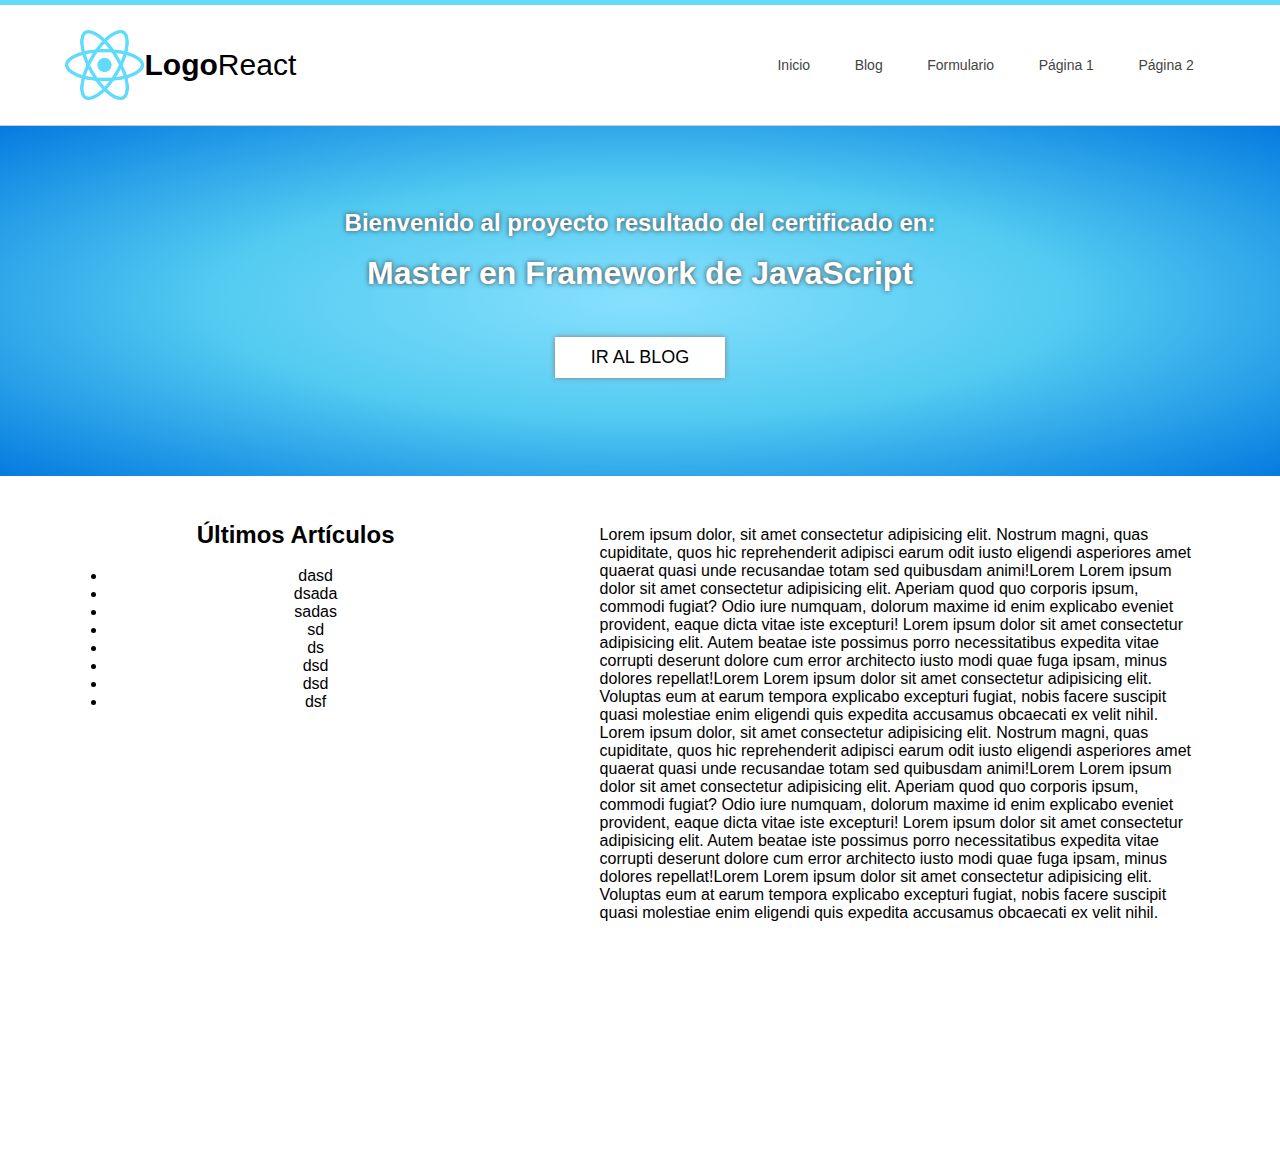
==== index.html @ 14b9985c "estructura del contenido central" ====
<!DOCTYPE html>
<html lang="es">
<!--==================================================================-->
<head>
  <meta charset="UTF-8">
  <meta name="viewport" content="width=device-width, initial-scale=1.0">
  <title>Maquetación - </title>
  <!--CSS3-->
  <link rel="stylesheet" href="css/main.css">
</head>
<!--==================================================================-->
<body>
  <!--Barra de Navegación-->
  <section id="navigation-bar">
    <section class="center">

      <!--Logo-->
      <section id="logo">
        <img src="assets/images/react.png" alt="app-logo" alt="logotipo">
        <span id="brand">
          <strong>Logo</strong>React
        </span>
      </section>

      <!--Menu de Navegación-->
      <nav id="nav">
        <ul>
          <li><a href="index.html">Inicio</a></li>
          <li><a href="pages/blog.html">Blog</a></li>
          <li><a href="#">Formulario</a></li>
          <li><a href="#">Página 1</a></li>
          <li><a href="#">Página 2</a></li>
        </ul>
      </nav>

    </section>
  </section>

  <!--Cabecera-->
  <header id="slider-big">
    <section class="center">

      <!--Titulo-->
      <section class="titulo">
        <h2>Bienvenido al proyecto resultado del certificado en:</h2>
        <br>
        <h1>Master en Framework de JavaScript</h1>
      </section>
      <!--Botón-->
      <section class="btn">
        <a href="pages/blog.html" class="btn-white">Ir al blog</a>
      </section>

    </section>
  </header>

  <!--Contenido-->
  <section id="container">
  <section class="content-center">

    <article id="content">
      <!--titulo-->
      <section class="titulo titulo-black">
        <h2>Últimos Artículos</h2>
        <br>
        <!--Lista de articulos-->
        <ul>
          <li>dasd</li>
          <li>dsada</li>
          <li>sadas</li>
          <li>sd</li>
          <li>ds</li>
          <li>dsd</li>
          <li>dsd</li>
          <li>dsf</li>
        </ul>

      </section>
    </article>
  
    <aside id="sidebar">
      <p>Lorem ipsum dolor, sit amet consectetur adipisicing elit. Nostrum magni, quas cupiditate, quos hic reprehenderit adipisci earum odit iusto eligendi asperiores amet quaerat quasi unde recusandae totam sed quibusdam animi!Lorem Lorem ipsum dolor sit amet consectetur adipisicing elit. Aperiam quod quo corporis ipsum, commodi fugiat? Odio iure numquam, dolorum maxime id enim explicabo eveniet provident, eaque dicta vitae iste excepturi! Lorem ipsum dolor sit amet consectetur adipisicing elit. Autem beatae iste possimus porro necessitatibus expedita vitae corrupti deserunt dolore cum error architecto iusto modi quae fuga ipsam, minus dolores repellat!Lorem Lorem ipsum dolor sit amet consectetur adipisicing elit. Voluptas eum at earum tempora explicabo excepturi fugiat, nobis facere suscipit quasi molestiae enim eligendi quis expedita accusamus obcaecati ex velit nihil.</p>

      <p>Lorem ipsum dolor, sit amet consectetur adipisicing elit. Nostrum magni, quas cupiditate, quos hic reprehenderit adipisci earum odit iusto eligendi asperiores amet quaerat quasi unde recusandae totam sed quibusdam animi!Lorem Lorem ipsum dolor sit amet consectetur adipisicing elit. Aperiam quod quo corporis ipsum, commodi fugiat? Odio iure numquam, dolorum maxime id enim explicabo eveniet provident, eaque dicta vitae iste excepturi! Lorem ipsum dolor sit amet consectetur adipisicing elit. Autem beatae iste possimus porro necessitatibus expedita vitae corrupti deserunt dolore cum error architecto iusto modi quae fuga ipsam, minus dolores repellat!Lorem Lorem ipsum dolor sit amet consectetur adipisicing elit. Voluptas eum at earum tempora explicabo excepturi fugiat, nobis facere suscipit quasi molestiae enim eligendi quis expedita accusamus obcaecati ex velit nihil.</p>
    </aside>

  </section>
  </section>
</body>
</html>
---- css/main.css ----
/*Etiquetas*/
*{
  margin: 0px;
  /*Fuentes*/
  font-family: 'Segoe UI', Roboto, Oxygen, Ubuntu, Cantarell, 'Open Sans', 'Helvetica Neue', sans-serif;
  -webkit-font-smoothing: antialiased;
  -moz-font-smoothing: antialiased;
  -moz-osx-font-smoothing: antialiased;
}
a {
  text-decoration: none;
}
h1{
  font-size: 2em;
}

/*Clases*/
.center, .content-center {
  display: flex;
  /*background-color: springgreen;*/
}
.center {
  width: 90%;
  align-items: center;
  justify-content: space-between;
}
.content-center {
  width: 95%;
  padding-top: 30px;
  justify-content: space-around;
}
.titulo, .btn {
  margin: 10px;
  padding: 5px;
  text-align: center;
  color: white;
  text-shadow: 0px 0px 5px #444;
  /*background-color: crimson;*/
}
.titulo-black {
  color: black !important;
  text-shadow: none;
}
.btn-white{
  display: block;
  width: 150px;
  margin: 15px 10px;
  padding: 10px;
  background: white;
  color: black;
  font-size: 18px;
  text-shadow: none;
  box-shadow: 0px 0px 5px rgb(129, 127, 127);
  text-transform: uppercase;
  transition: 300ms all;
}
a.btn-white:hover{
  color: white;
  background: #444;
}

/*ID's*/
#navigation-bar, #slider-big, #slider-small, #container {
  width: 100%;
  display: flex;
  justify-content:  center;
}
#slider-big, #slider-small {
/*Degradado css*/
background: #87e0fd; 
/* FF3.6-15 */
background: -moz-radial-gradient(center, ellipse cover,  #87e0fd 0%, #53cbf1 47%, #057be0 100%);
/* Chrome10-25,Safari5.1-6 */ 
background: -webkit-radial-gradient(center, ellipse cover,  #87e0fd 0%,#53cbf1 47%,#057be0 100%);
/* W3C, IE10+, FF16+, Chrome26+, Opera12+, Safari7+ */ 
background: radial-gradient(ellipse at center,  #87e0fd 0%,#53cbf1 47%,#057be0 100%); 
/* IE6-9 fallback on horizontal gradient */
filter: progid:DXImageTransform.Microsoft.gradient( startColorstr='#87e0fd', endColorstr='#05abe0',GradientType=1 ); 
}

/*ID'S + CLASES*/
#slider-big .center, #slider-small .center{
  justify-content: center;
  flex-direction: column;
}

/*Animaciones*/
@keyframes girar{
  from{
    transform: rotate(0deg);
  }to{
    transform: rotate(360deg);
  }
}


/*==========NAVIGATION BAR==========*/

#navigation-bar {
  height: 120px;
  border-top: 5px solid #61dafb;
  border-bottom: 1px solid#ccc;
  /*background-color: yellowgreen;*/
}
  /*#navigation-bar .center {
    justify-content: space-between !important;
  }*/
    #logo {
      width: 30%;
      display: flex;
      align-items: center;
      /*background-color: #4169e18f;*/
    }
      #logo img {
        height: 70px;
        /*animación - va junto de los keyframes*/
        animation: girar infinite 3s linear;
      }
      #brand {
        font-size: 30px;
      }
    #nav {
      width: 40%;
      /*background-color: #2e8b57b8;*/
    }
      #nav ul {
        display: flex;
        justify-content: space-around;
        padding-inline-start: 0px;
      }
        #nav ul li {
          list-style: none;
        }
          #nav ul li a{
            font-size: 14px;
            color: #444;
            transition: 300ms all;
          }
          #nav ul li a:hover{
            color: #61dbfb;
          }

/*==========HEADER==========*/

/*-------------index.html---------------*/
#slider-big {
  height: 350px;
}
/*-------------blog.html---------------*/
#slider-small {
  height: 130px;
}

/*==========CONTENT==========*/
#container {
  height: 700px;
  /*background-color: yellowgreen;*/
}
/*#container .content-center{
  justify-content: space-around !important;
}*/
  #content {
    width: 40%;
    /*background-color: #4122e18f;*/
  }
  #sidebar {
    width: 50%;
    padding: 20px;
    /*background-color: #4169e18f;*/
  }
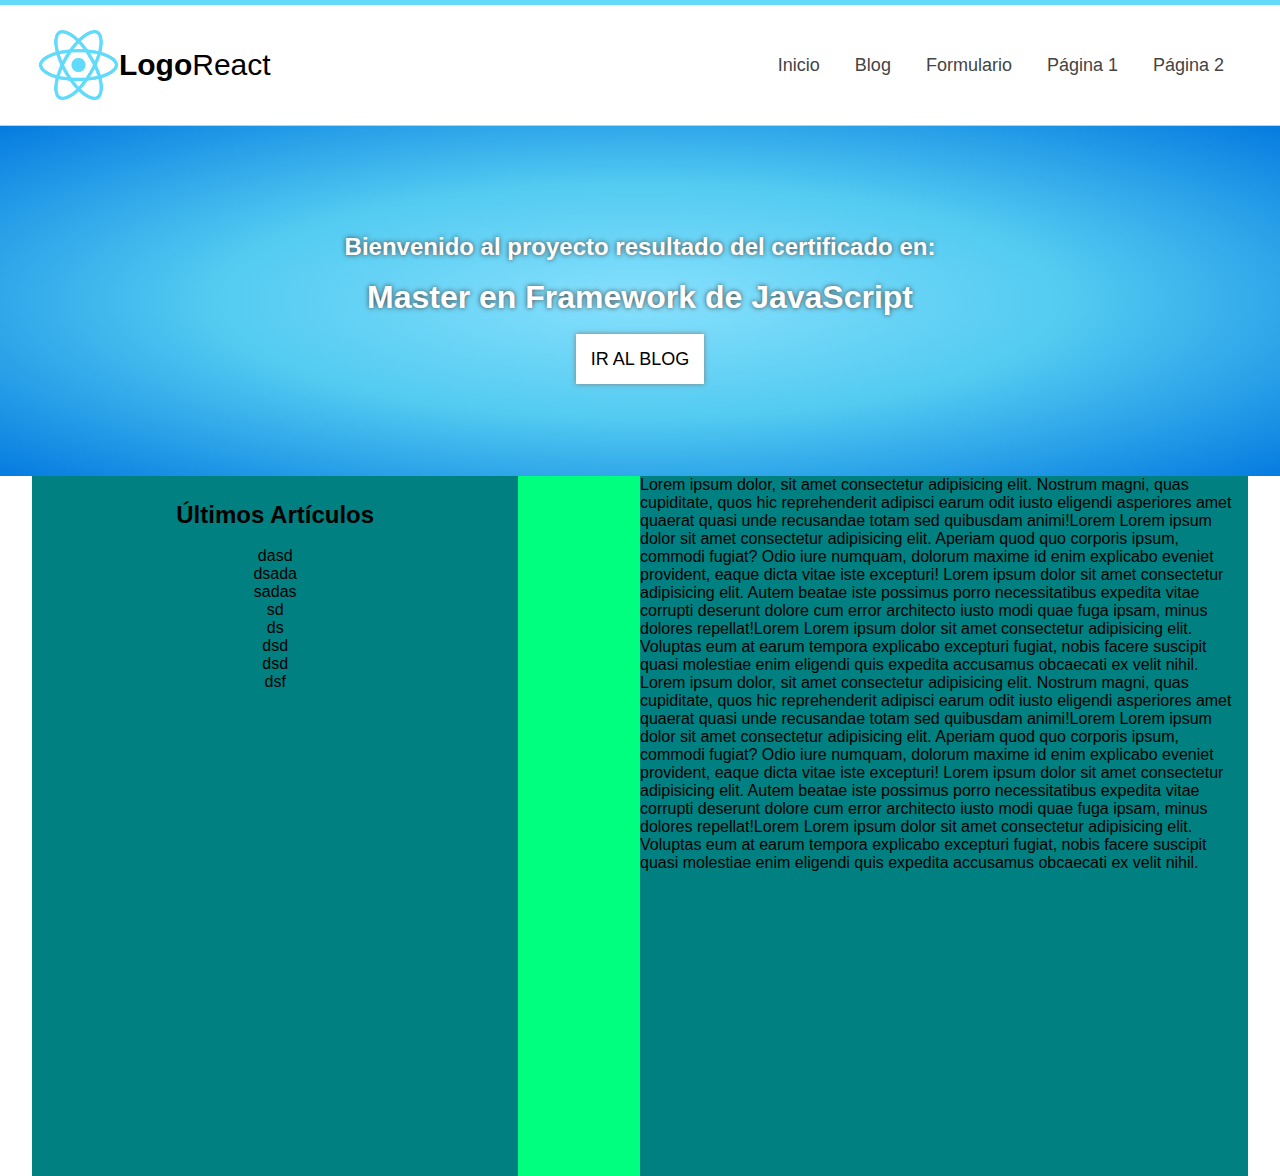
==== commit 9e89f2eb: "ordenar html y css" ====
--- a/index.html
+++ b/index.html
@@ -4,19 +4,19 @@
 <head>
   <meta charset="UTF-8">
   <meta name="viewport" content="width=device-width, initial-scale=1.0">
-  <title>Maquetación - </title>
+  <title>React</title>
   <!--CSS3-->
-  <link rel="stylesheet" href="css/main.css">
+  <link rel="stylesheet" href="css/style.css">
 </head>
 <!--==================================================================-->
 <body>
-  <!--Barra de Navegación-->
+  <!--Barra de Navegación (check)-->
   <section id="navigation-bar">
-    <section class="center">
+    <section class="navigation-bar v-center h-between">
 
       <!--Logo-->
       <section id="logo">
-        <img src="assets/images/react.png" alt="app-logo" alt="logotipo">
+        <img src="assets/images/react.png" alt="logotipo" alt="logotipo">
         <span id="brand">
           <strong>Logo</strong>React
         </span>
@@ -24,7 +24,7 @@
 
       <!--Menu de Navegación-->
       <nav id="nav">
-        <ul>
+        <ul class="h-around">
           <li><a href="index.html">Inicio</a></li>
           <li><a href="pages/blog.html">Blog</a></li>
           <li><a href="#">Formulario</a></li>
@@ -36,18 +36,16 @@
     </section>
   </section>
 
-  <!--Cabecera-->
+  <!--Cabecera (check)-->
   <header id="slider-big">
-    <section class="center">
+    <section class="column v-center h-center">
 
-      <!--Titulo-->
-      <section class="titulo">
+      <!--Contenido de Cabecera-->
+      <section class="slider-title">
         <h2>Bienvenido al proyecto resultado del certificado en:</h2>
         <br>
         <h1>Master en Framework de JavaScript</h1>
-      </section>
-      <!--Botón-->
-      <section class="btn">
+        <br>
         <a href="pages/blog.html" class="btn-white">Ir al blog</a>
       </section>
 
@@ -56,26 +54,22 @@
 
   <!--Contenido-->
   <section id="container">
-  <section class="content-center">
+  <section class="container h-between">
 
-    <article id="content">
-      <!--titulo-->
-      <section class="titulo titulo-black">
-        <h2>Últimos Artículos</h2>
-        <br>
-        <!--Lista de articulos-->
-        <ul>
-          <li>dasd</li>
-          <li>dsada</li>
-          <li>sadas</li>
-          <li>sd</li>
-          <li>ds</li>
-          <li>dsd</li>
-          <li>dsd</li>
-          <li>dsf</li>
-        </ul>
-
-      </section>
+    <article id="list-container">
+      <h2>Últimos Artículos</h2>
+      <br>
+      <!--Lista de articulos-->
+      <ul>
+        <li>dasd</li>
+        <li>dsada</li>
+        <li>sadas</li>
+        <li>sd</li>
+        <li>ds</li>
+        <li>dsd</li>
+        <li>dsd</li>
+        <li>dsf</li>
+      </ul>
     </article>
   
     <aside id="sidebar">
--- a/css/style.css
+++ b/css/style.css
@@ -0,0 +1,157 @@
+/*Etiquetas*/
+*{
+  margin: 0px;
+  padding-inline-start: 0px;
+  /*Fuentes*/
+  font-family: 'Segoe UI', Roboto, Oxygen, Ubuntu, Cantarell, 'Open Sans', 'Helvetica Neue', sans-serif;
+  -webkit-font-smoothing: antialiased;
+  -moz-font-smoothing: antialiased;
+  -moz-osx-font-smoothing: antialiased;
+}
+a{
+  text-decoration: none;/*quita la decoración a todas las "a" */
+}
+h1{
+  font-size: 2em; /*fuerza que h1 tenga su tamaño por defecto*/
+  margin-bottom: 15px;/*espacio en la parte inferior fuera del contenido*/
+}
+ul li{
+  list-style: none;
+}
+
+@keyframes girar{
+  from{
+    transform: rotate(0deg);
+  }to{
+    transform: rotate(360deg);
+  }
+}
+
+/*tienen display:flex*/
+.v-center,.h-center,.h-between,.h-around,.column, #navigation-bar, #logo, #slider-big, #slider-small, #container{
+  display: flex;
+}
+/*width 100% + alineado horizontal centrado*/
+#navigation-bar, #slider-big, #slider-small, #container{
+  width: 100%;
+  justify-content: center;
+}
+
+/*alinea de manera vertical*/
+.v-center{
+  align-items: center;
+}
+/*alinean de manera horizontal*/
+.h-center{
+  justify-content: center;
+}
+.h-between{
+  justify-content: space-between;
+}
+.h-around{
+  justify-content: space-around;
+}
+/*contenido en columnas*/
+.column{
+  flex-direction: column;
+}
+
+/*boton blanco*/
+.btn-white{
+  padding: 15px; /*espacio dentro del contenido*/
+  background: white; /*color del boton en blanco*/
+  color: black; /*color de las letras del boton en negro*/
+  font-size: 18px; /*fuente de 18px*/
+  text-shadow: none; /*quita las sombras al texto*/
+  box-shadow: 0px 0px 5px rgb(129, 127, 127); /*quita las sombras al boton*/
+  text-transform: uppercase; /*cambia a mayuscula el texto*/
+  transition: 300ms all; 
+}
+a.btn-white:hover{
+  color: white; /*la letra del boton cambia a blanco al posar el mouse en el boton*/
+  background: #444; /*el fondo del boton cambia a negro al posar el mouse en el boton*/
+}
+
+/*slider celeste*/
+#slider-big, #slider-small{
+  background: #87e0fd;
+  /* FF3.6-15 */
+  background: -moz-radial-gradient(center, ellipse cover,  #87e0fd 0%, #53cbf1 47%, #057be0 100%);
+  /* Chrome10-25,Safari5.1-6 */ 
+  background: -webkit-radial-gradient(center, ellipse cover,  #87e0fd 0%,#53cbf1 47%,#057be0 100%);
+  /* W3C, IE10+, FF16+, Chrome26+, Opera12+, Safari7+ */ 
+  background: radial-gradient(ellipse at center,  #87e0fd 0%,#53cbf1 47%,#057be0 100%); 
+  /* IE6-9 fallback on horizontal gradient */
+  filter: progid:DXImageTransform.Microsoft.gradient( startColorstr='#87e0fd', endColorstr='#05abe0',GradientType=1 ); 
+}
+
+/*==========NAVIGATION BAR==========*/
+#navigation-bar{
+  height: 120px;
+  border-top: 5px solid #61dafb;
+  border-bottom: 1px solid#ccc;
+}
+  .navigation-bar{
+    width: 94%;
+  }
+    #logo{
+      width: 25%;
+      align-items: center;
+    }
+      #logo img{
+        height: 70px;
+        animation: girar infinite 3s linear;
+      }
+      #brand{
+        font-size: 30px;
+      }
+    #nav{
+      width: 40%;
+    }
+          #nav ul li a{
+            font-size: 18px;
+            color: #444;
+            transition: 300ms all;
+          }
+          #nav ul li a:hover{
+            color: #61dbfb;
+          }
+
+/*==========HEADER==========*/
+
+/*--index.html--*/
+#slider-big{
+  height: 350px;
+}
+    .slider-title{
+      margin: 10px; /*espacio fuera del contenido*/
+      padding: 5px; /*espacio dentro del contenido*/
+      text-align: center; /*centra las letras dentro del contenido*/
+      color: white; /*color blanco a las letras*/
+      text-shadow: 0px 0px 5px #444; /*sobreado a las letras*/
+      /*background-color: crimson;*/
+    }
+/*--blog.html--*/
+#slider-small{
+  height: 160px;
+}
+
+/*==========CONTAINER==========*/
+#container{
+  height: 700px;
+}
+  .container{
+    width: 95%;
+    background-color: springgreen;
+  }
+    #list-container{
+      width: 40%;
+      padding-top: 25px;
+      text-align: center;
+      background-color: teal;
+    }
+    #sidebar{
+      width: 50%;
+      background-color: teal;
+    }
+
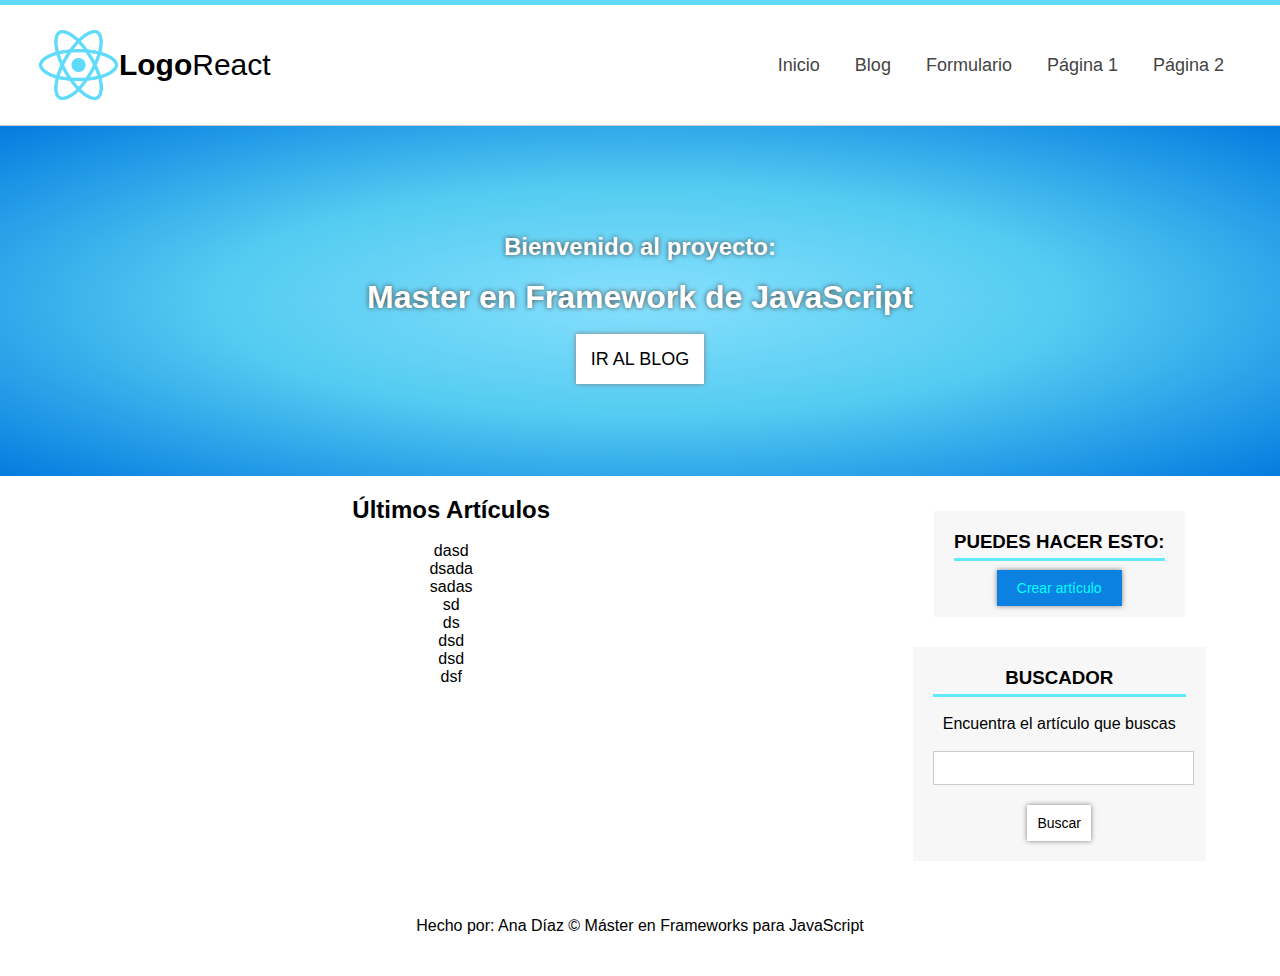
==== commit 5b740f6c: "diseño del sidebar" ====
--- a/index.html
+++ b/index.html
@@ -42,7 +42,7 @@
 
       <!--Contenido de Cabecera-->
       <section class="slider-title">
-        <h2>Bienvenido al proyecto resultado del certificado en:</h2>
+        <h2>Bienvenido al proyecto:</h2>
         <br>
         <h1>Master en Framework de JavaScript</h1>
         <br>
@@ -54,7 +54,7 @@
 
   <!--Contenido-->
   <section id="container">
-  <section class="container h-between">
+  <section class="container h-around">
 
     <article id="list-container">
       <h2>Últimos Artículos</h2>
@@ -73,12 +73,35 @@
     </article>
   
     <aside id="sidebar">
-      <p>Lorem ipsum dolor, sit amet consectetur adipisicing elit. Nostrum magni, quas cupiditate, quos hic reprehenderit adipisci earum odit iusto eligendi asperiores amet quaerat quasi unde recusandae totam sed quibusdam animi!Lorem Lorem ipsum dolor sit amet consectetur adipisicing elit. Aperiam quod quo corporis ipsum, commodi fugiat? Odio iure numquam, dolorum maxime id enim explicabo eveniet provident, eaque dicta vitae iste excepturi! Lorem ipsum dolor sit amet consectetur adipisicing elit. Autem beatae iste possimus porro necessitatibus expedita vitae corrupti deserunt dolore cum error architecto iusto modi quae fuga ipsam, minus dolores repellat!Lorem Lorem ipsum dolor sit amet consectetur adipisicing elit. Voluptas eum at earum tempora explicabo excepturi fugiat, nobis facere suscipit quasi molestiae enim eligendi quis expedita accusamus obcaecati ex velit nihil.</p>
-
-      <p>Lorem ipsum dolor, sit amet consectetur adipisicing elit. Nostrum magni, quas cupiditate, quos hic reprehenderit adipisci earum odit iusto eligendi asperiores amet quaerat quasi unde recusandae totam sed quibusdam animi!Lorem Lorem ipsum dolor sit amet consectetur adipisicing elit. Aperiam quod quo corporis ipsum, commodi fugiat? Odio iure numquam, dolorum maxime id enim explicabo eveniet provident, eaque dicta vitae iste excepturi! Lorem ipsum dolor sit amet consectetur adipisicing elit. Autem beatae iste possimus porro necessitatibus expedita vitae corrupti deserunt dolore cum error architecto iusto modi quae fuga ipsam, minus dolores repellat!Lorem Lorem ipsum dolor sit amet consectetur adipisicing elit. Voluptas eum at earum tempora explicabo excepturi fugiat, nobis facere suscipit quasi molestiae enim eligendi quis expedita accusamus obcaecati ex velit nihil.</p>
+      <section class="sidebar-items">
+        <h3>Puedes hacer esto:</h3>
+        <br>
+        <a href="#" class="btn-black">Crear artículo</a>
+      </section>
+      <section class="sidebar-items">
+        <h3>Buscador</h3>
+        <br>
+        <p>Encuentra el artículo que buscas</p>
+        <br>
+        <form action="" method="post">
+          <input type="text" name="search">
+          <input type="submit" name="submit" value="Buscar" class="btn-success">
+        </form>
+      </section>
     </aside>
 
   </section>
   </section>
+
+  <!--Pie de Página-->
+  <footer id="footer">
+    <section class="footer v-center h-center">
+      <p>Hecho por: Ana Díaz &copy; Máster en Frameworks para JavaScript</p>
+    </section>
+  </footer>
+
+
+
+
 </body>
 </html>--- a/css/style.css
+++ b/css/style.css
@@ -2,6 +2,7 @@
 *{
   margin: 0px;
   padding-inline-start: 0px;
+  /*border: 1px solid red;*/
   /*Fuentes*/
   font-family: 'Segoe UI', Roboto, Oxygen, Ubuntu, Cantarell, 'Open Sans', 'Helvetica Neue', sans-serif;
   -webkit-font-smoothing: antialiased;
@@ -28,11 +29,11 @@
 }
 
 /*tienen display:flex*/
-.v-center,.h-center,.h-between,.h-around,.column, #navigation-bar, #logo, #slider-big, #slider-small, #container{
+.v-center,.h-center,.h-between,.h-around,.column, #navigation-bar, #logo, #slider-big, #slider-small, #container, #sidebar, #footer{
   display: flex;
 }
 /*width 100% + alineado horizontal centrado*/
-#navigation-bar, #slider-big, #slider-small, #container{
+#navigation-bar, #slider-big, #slider-small, #container, #footer{
   width: 100%;
   justify-content: center;
 }
@@ -70,6 +71,34 @@
 a.btn-white:hover{
   color: white; /*la letra del boton cambia a blanco al posar el mouse en el boton*/
   background: #444; /*el fondo del boton cambia a negro al posar el mouse en el boton*/
+}
+/*botones oscuro*/
+.btn-black{
+  padding: 10px 20px; /*espacio dentro del contenido*/
+  background: #0B81e1;; /*color del boton en blanco*/
+  color: cyan; /*color de las letras del boton en negro*/
+  font-size: 14px; /*fuente de 18px*/
+  box-shadow: 0px 0px 5px rgb(129, 127, 127); /*quita las sombras al boton*/
+  transition: 300ms all; 
+}
+a.btn-black:hover{
+  color: #444; /*la letra del boton cambia a blanco al posar el mouse en el boton*/
+  background: white; /*el fondo del boton cambia a negro al posar el mouse en el boton*/
+}
+/*boton de confirmación*/
+.btn-success{
+  padding: 10px; /*espacio dentro del contenido*/
+  background: white; /*color del boton en blanco*/
+  color: black; /*color de las letras del boton en negro*/
+  font-size: 14px; /*fuente de 18px*/
+  text-shadow: none; /*quita las sombras al texto*/
+  border: none;
+  box-shadow: 0px 0px 5px rgb(129, 127, 127); /*quita las sombras al boton*/
+  transition: 300ms all; 
+}
+.btn-success:hover{
+  background: #0b81e1; /*color del boton en blanco*/
+  color: cyan; /*color de las letras del boton en negro*/
 }
 
 /*slider celeste*/
@@ -125,7 +154,7 @@
 }
     .slider-title{
       margin: 10px; /*espacio fuera del contenido*/
-      padding: 5px; /*espacio dentro del contenido*/
+      padding: 30px; /*espacio dentro del contenido*/
       text-align: center; /*centra las letras dentro del contenido*/
       color: white; /*color blanco a las letras*/
       text-shadow: 0px 0px 5px #444; /*sobreado a las letras*/
@@ -137,21 +166,47 @@
 }
 
 /*==========CONTAINER==========*/
+
+/*--index.html--*/
 #container{
-  height: 700px;
+  height: 400px;
 }
   .container{
     width: 95%;
-    background-color: springgreen;
   }
     #list-container{
-      width: 40%;
-      padding-top: 25px;
+      width: 62%;
+      padding: 20px;
       text-align: center;
-      background-color: teal;
     }
     #sidebar{
-      width: 50%;
-      background-color: teal;
-    }
-
+      padding: 20px;
+      flex-direction: column;
+      align-items: center;
+    }
+      .sidebar-items{
+        text-align: center;
+        margin: 15px 0px;
+        padding: 20px;
+        background-color: #f7f7f7;
+      }
+        .sidebar-items h3{
+          text-transform: uppercase;
+          padding-bottom: 5px;
+          border-bottom: 3px solid #61eafb;
+        }
+        input[type="text"]{
+          width: 100%;
+          height: 26px;
+          border: 1px solid #ccc;
+          padding: 3px;
+          margin-bottom: 20px;
+        }
+
+/*==========FOOTER==========*/
+#footer{
+  height: 100px;
+}
+  .footer{
+    width: 90%;
+  }
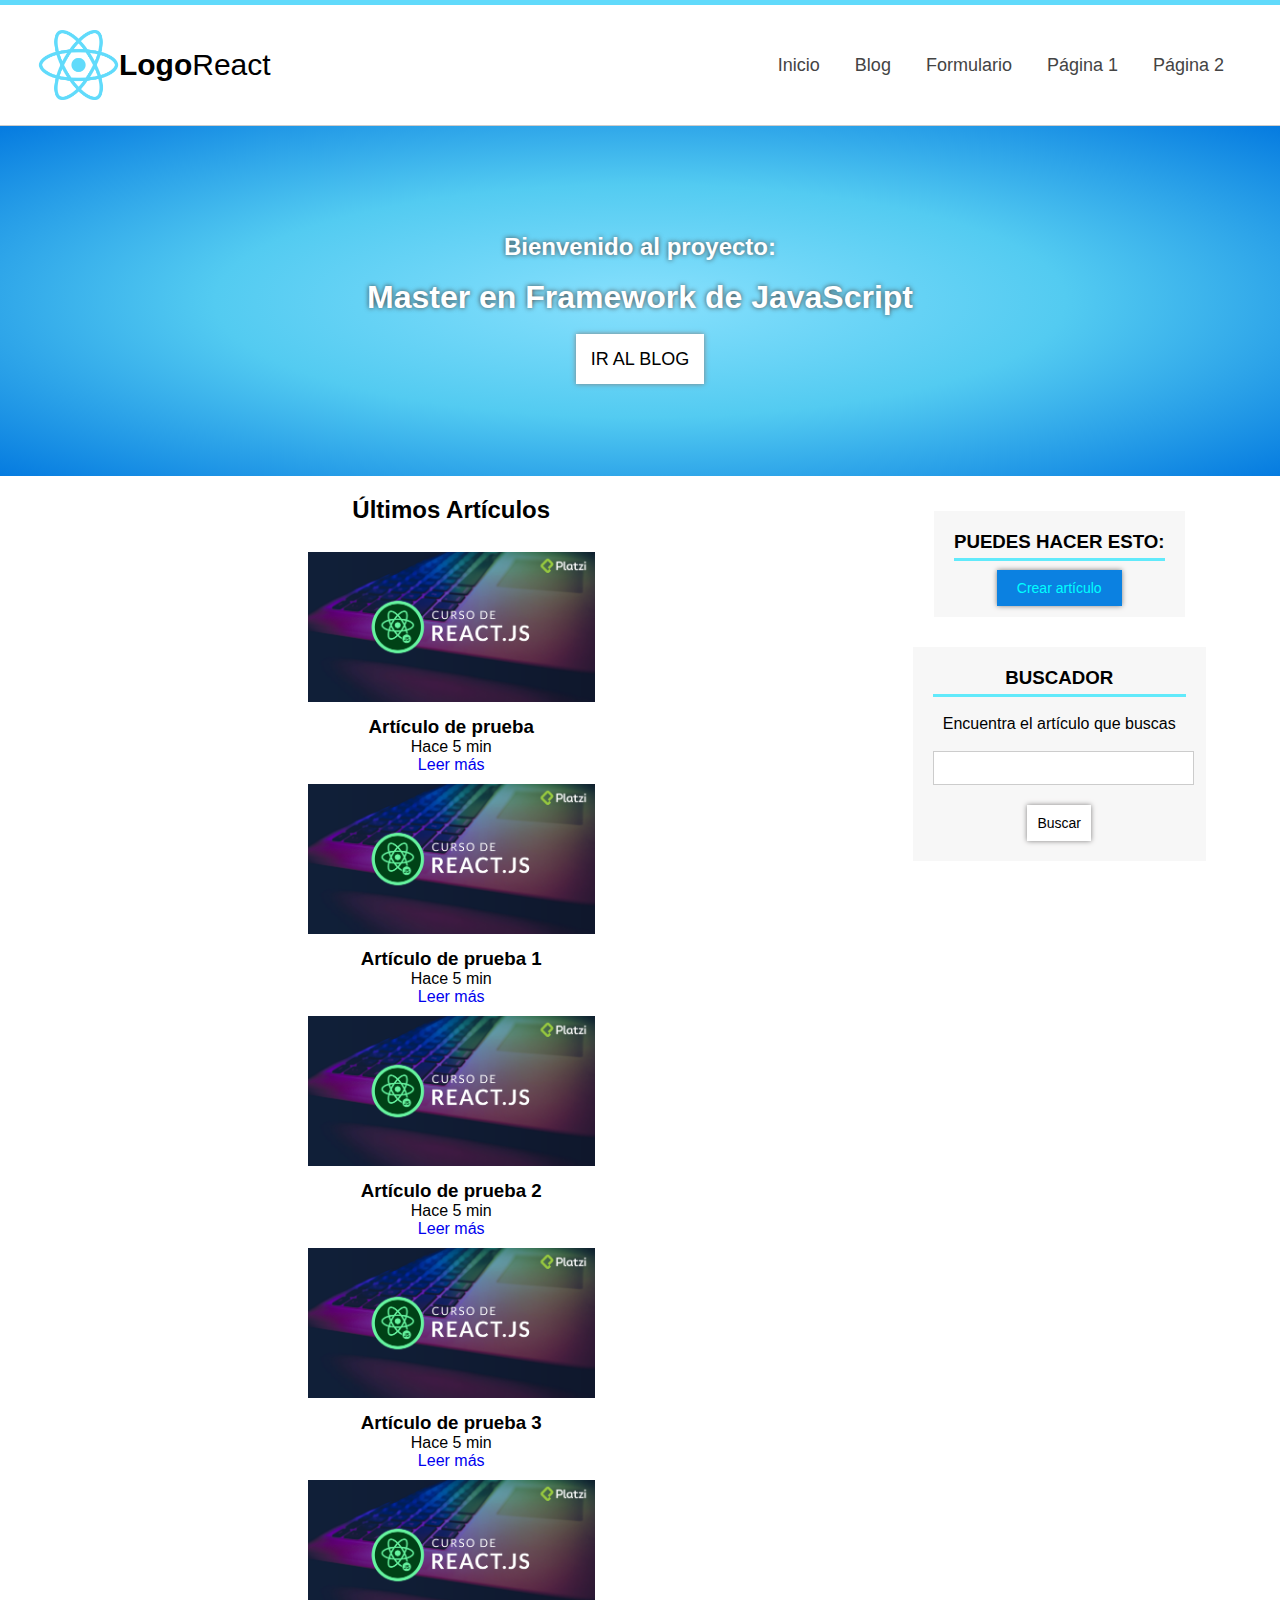
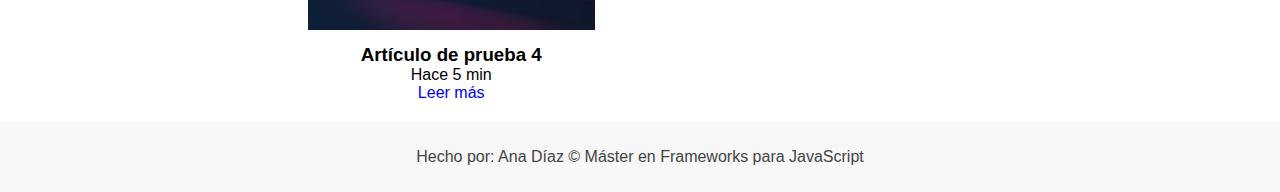
==== commit 6c9c27c5: "agregar articles con js" ====
--- a/index.html
+++ b/index.html
@@ -57,21 +57,23 @@
   <section class="container h-around">
 
     <article id="list-container">
+  
       <h2>Últimos Artículos</h2>
       <br>
       <!--Lista de articulos-->
-      <ul>
-        <li>dasd</li>
-        <li>dsada</li>
-        <li>sadas</li>
-        <li>sd</li>
-        <li>ds</li>
-        <li>dsd</li>
-        <li>dsd</li>
-        <li>dsf</li>
-      </ul>
+      <div id=articles>
+        <article id="article-items">
+          <div class="image-wrap">
+            <img src="assets/images/react-images.png" alt="article-items" srcset="">
+          </div>
+          <h3>Artículo de prueba</h3>
+          <span class="date">Hace 5 min</span><br>
+          <a href="#">Leer más</a>
+        </article>
+      </div>
+
     </article>
-  
+ 
     <aside id="sidebar">
       <section class="sidebar-items">
         <h3>Puedes hacer esto:</h3>
@@ -101,7 +103,6 @@
   </footer>
 
 
-
-
+  <script type="text/JavaScript" src="js/app.js"></script>
 </body>
 </html>--- a/css/style.css
+++ b/css/style.css
@@ -33,7 +33,7 @@
   display: flex;
 }
 /*width 100% + alineado horizontal centrado*/
-#navigation-bar, #slider-big, #slider-small, #container, #footer{
+#navigation-bar, #slider-big, #slider-small, #container, #list-container, #footer{
   width: 100%;
   justify-content: center;
 }
@@ -169,7 +169,7 @@
 
 /*--index.html--*/
 #container{
-  height: 400px;
+  /*height: 400px;*/
 }
   .container{
     width: 95%;
@@ -179,6 +179,14 @@
       padding: 20px;
       text-align: center;
     }
+      .image-wrap {
+        padding: 10px;
+      }
+        .image-wrap img {
+          height: 150px;
+        }
+
+
     #sidebar{
       padding: 20px;
       flex-direction: column;
@@ -201,11 +209,17 @@
           border: 1px solid #ccc;
           padding: 3px;
           margin-bottom: 20px;
+          transition: 300ms all;
         }
+          input[type="text"]:focus{
+            box-shadow: 0px 0px 5px #eee inset;
+          }
 
 /*==========FOOTER==========*/
 #footer{
-  height: 100px;
+  height: 70px;
+  background-color: #f7f7f7;
+  color: #444;
 }
   .footer{
     width: 90%;
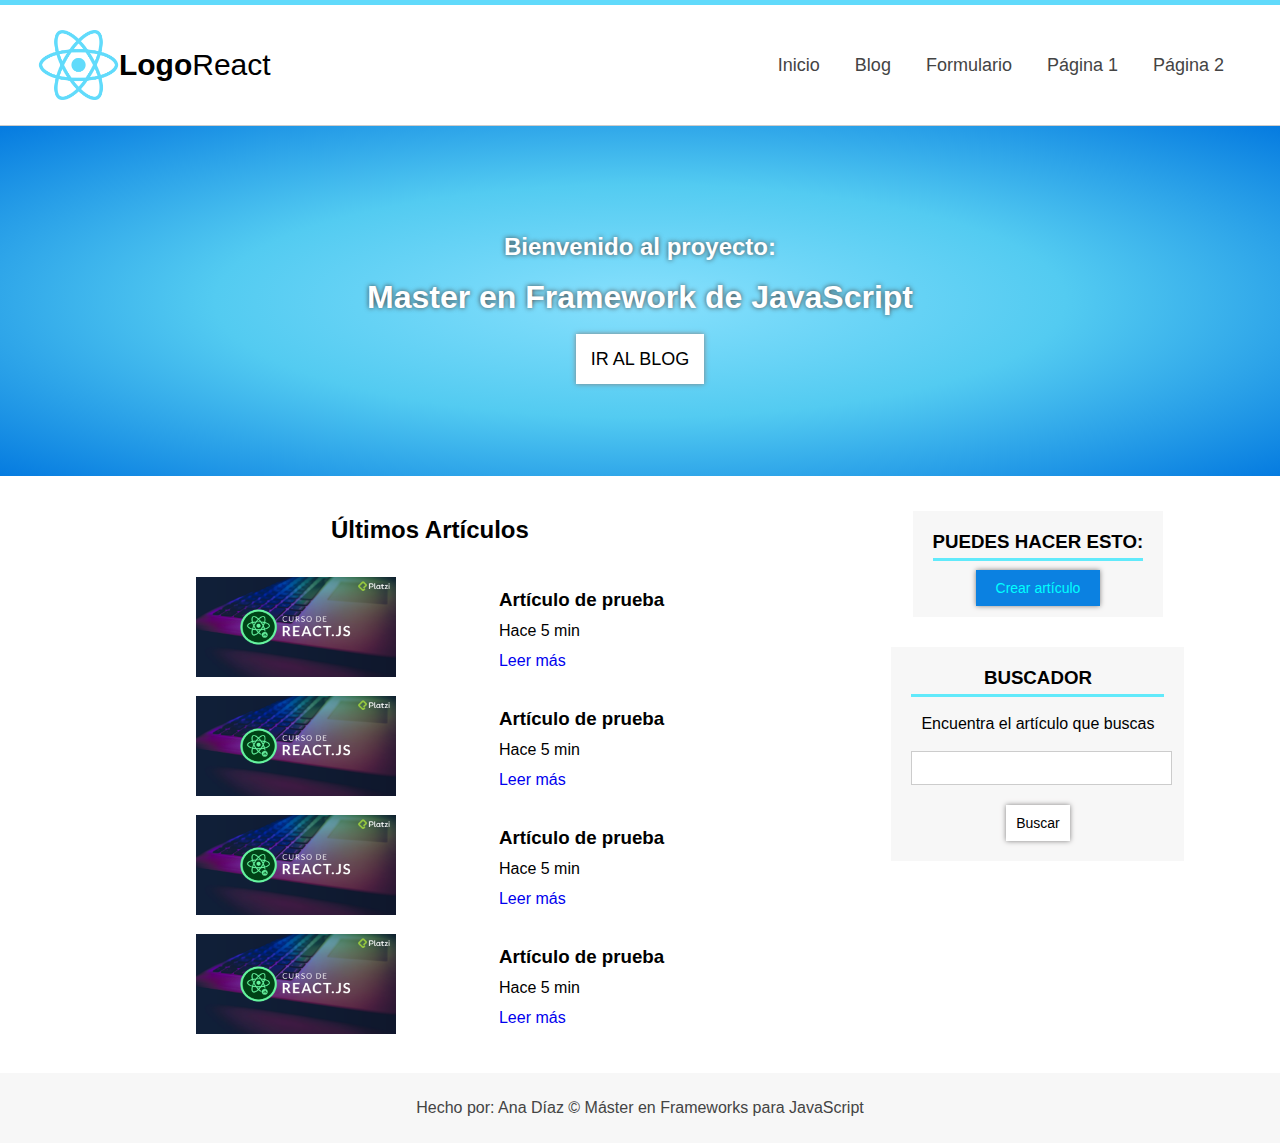
==== commit 974d06aa: "modelando el contenido del index-article" ====
--- a/index.html
+++ b/index.html
@@ -62,14 +62,48 @@
       <br>
       <!--Lista de articulos-->
       <div id=articles>
+
         <article id="article-items">
           <div class="image-wrap">
             <img src="assets/images/react-images.png" alt="article-items" srcset="">
           </div>
-          <h3>Artículo de prueba</h3>
-          <span class="date">Hace 5 min</span><br>
-          <a href="#">Leer más</a>
+          <div class="article-text">
+            <h3>Artículo de prueba</h3>
+            <span class="date">Hace 5 min</span>
+            <a href="#">Leer más</a>
+          </div>
         </article>
+        <article id="article-items">
+          <div class="image-wrap">
+            <img src="assets/images/react-images.png" alt="article-items" srcset="">
+          </div>
+          <div class="article-text">
+            <h3>Artículo de prueba</h3>
+            <span class="date">Hace 5 min</span>
+            <a href="#">Leer más</a>
+          </div>
+        </article>
+        <article id="article-items">
+          <div class="image-wrap">
+            <img src="assets/images/react-images.png" alt="article-items" srcset="">
+          </div>
+          <div class="article-text">
+            <h3>Artículo de prueba</h3>
+            <span class="date">Hace 5 min</span>
+            <a href="#">Leer más</a>
+          </div>
+        </article>
+        <article id="article-items">
+          <div class="image-wrap">
+            <img src="assets/images/react-images.png" alt="article-items" srcset="">
+          </div>
+          <div class="article-text">
+            <h3>Artículo de prueba</h3>
+            <span class="date">Hace 5 min</span>
+            <a href="#">Leer más</a>
+          </div>
+        </article>
+
       </div>
 
     </article>
--- a/css/style.css
+++ b/css/style.css
@@ -29,11 +29,11 @@
 }
 
 /*tienen display:flex*/
-.v-center,.h-center,.h-between,.h-around,.column, #navigation-bar, #logo, #slider-big, #slider-small, #container, #sidebar, #footer{
+.v-center,.h-center,.h-between,.h-around,.column, #navigation-bar, #logo, #slider-big, #slider-small, #container, #list-container, #article-items, .article-text, #sidebar, #footer{
   display: flex;
 }
 /*width 100% + alineado horizontal centrado*/
-#navigation-bar, #slider-big, #slider-small, #container, #list-container, #footer{
+#navigation-bar, #slider-big, #slider-small, #container, #footer{
   width: 100%;
   justify-content: center;
 }
@@ -175,16 +175,39 @@
     width: 95%;
   }
     #list-container{
-      width: 62%;
+      width: 55%;
       padding: 20px;
-      text-align: center;
-    }
-      .image-wrap {
-        padding: 10px;
-      }
-        .image-wrap img {
-          height: 150px;
+      flex-direction: column;
+      align-items: center;
+    }
+      #list-container h2{
+        text-align: center;
+        margin-top: 20px;
+      }
+
+      #list-container #articles{
+        justify-content: center;
+      }
+        #articles{
+          width: 90%;
         }
+          #article-items{
+            justify-content: space-around;
+            margin: 15px;
+          }
+
+            .image-wrap {
+              
+            }
+              .image-wrap img {
+                height: 100px;
+                width: 200px;
+                overflow: hidden;
+              }
+            .article-text{
+              flex-direction: column;
+              justify-content: space-evenly;
+            }
 
 
     #sidebar{
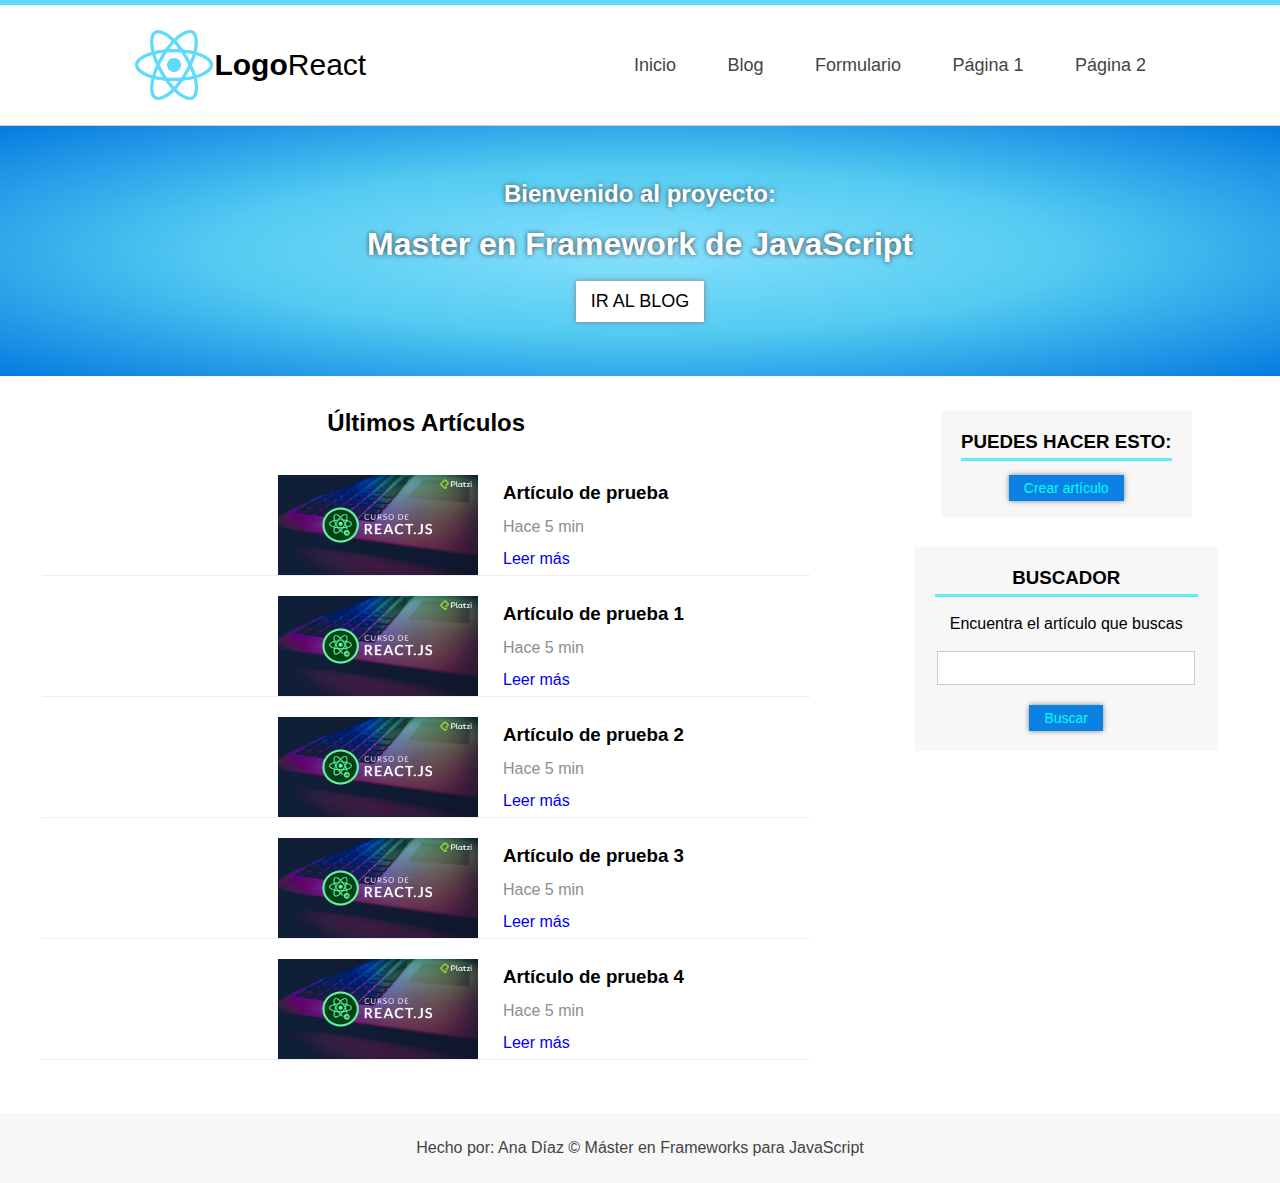
==== commit 94a404cf: "pagina de detalle de los articulos" ====
--- a/index.html
+++ b/index.html
@@ -4,136 +4,88 @@
 <head>
   <meta charset="UTF-8">
   <meta name="viewport" content="width=device-width, initial-scale=1.0">
-  <title>React</title>
+  <title>React HTML Y CSS</title>
   <!--CSS3-->
-  <link rel="stylesheet" href="css/style.css">
+  <link rel="stylesheet" href="css/main.css">
 </head>
 <!--==================================================================-->
 <body>
-  <!--Barra de Navegación (check)-->
-  <section id="navigation-bar">
-    <section class="navigation-bar v-center h-between">
-
+  <!--Barra de Navegación-->
+  <nav id="nav-bar">
+  
       <!--Logo-->
-      <section id="logo">
-        <img src="assets/images/react.png" alt="logotipo" alt="logotipo">
-        <span id="brand">
-          <strong>Logo</strong>React
+      <section class="logo">
+        <img src="assets/images/react.png" alt="logotipo">
+        <span class="brand">
+          <b>Logo</b>React
         </span>
       </section>
 
       <!--Menu de Navegación-->
-      <nav id="nav">
-        <ul class="h-around">
-          <li><a href="index.html">Inicio</a></li>
-          <li><a href="pages/blog.html">Blog</a></li>
-          <li><a href="#">Formulario</a></li>
-          <li><a href="#">Página 1</a></li>
-          <li><a href="#">Página 2</a></li>
-        </ul>
-      </nav>
+      <ul class="nav-list">
+        <li><a href="index.html">Inicio</a></li>
+        <li><a href="pages/blog.html">Blog</a></li>
+        <li><a href="#">Formulario</a></li>
+        <li><a href="#">Página 1</a></li>
+        <li><a href="#">Página 2</a></li>
+      </ul>
 
-    </section>
-  </section>
+  </nav>
 
-  <!--Cabecera (check)-->
+  <!--Cabecera-->
   <header id="slider-big">
-    <section class="column v-center h-center">
-
-      <!--Contenido de Cabecera-->
-      <section class="slider-title">
-        <h2>Bienvenido al proyecto:</h2>
-        <br>
-        <h1>Master en Framework de JavaScript</h1>
-        <br>
-        <a href="pages/blog.html" class="btn-white">Ir al blog</a>
-      </section>
-
-    </section>
+    <h2>Bienvenido al proyecto:</h2>
+    <br>
+    <h1>Master en Framework de JavaScript</h1>
+    <br>
+    <a href="pages/blog.html" class="btn-header">Ir al blog</a>
   </header>
 
   <!--Contenido-->
   <section id="container">
-  <section class="container h-around">
 
-    <article id="list-container">
-  
+    <section class="container-list">
       <h2>Últimos Artículos</h2>
       <br>
+
       <!--Lista de articulos-->
-      <div id=articles>
-
-        <article id="article-items">
-          <div class="image-wrap">
-            <img src="assets/images/react-images.png" alt="article-items" srcset="">
+      <article id=article>
+        <div id="article-list" class="article-list">
+          <div class="article-img">
+            <img src="assets/images/react-images.png" alt="article-img" >
           </div>
           <div class="article-text">
             <h3>Artículo de prueba</h3>
             <span class="date">Hace 5 min</span>
-            <a href="#">Leer más</a>
+            <a href="pages/article.html">Leer más</a>
           </div>
-        </article>
-        <article id="article-items">
-          <div class="image-wrap">
-            <img src="assets/images/react-images.png" alt="article-items" srcset="">
-          </div>
-          <div class="article-text">
-            <h3>Artículo de prueba</h3>
-            <span class="date">Hace 5 min</span>
-            <a href="#">Leer más</a>
-          </div>
-        </article>
-        <article id="article-items">
-          <div class="image-wrap">
-            <img src="assets/images/react-images.png" alt="article-items" srcset="">
-          </div>
-          <div class="article-text">
-            <h3>Artículo de prueba</h3>
-            <span class="date">Hace 5 min</span>
-            <a href="#">Leer más</a>
-          </div>
-        </article>
-        <article id="article-items">
-          <div class="image-wrap">
-            <img src="assets/images/react-images.png" alt="article-items" srcset="">
-          </div>
-          <div class="article-text">
-            <h3>Artículo de prueba</h3>
-            <span class="date">Hace 5 min</span>
-            <a href="#">Leer más</a>
-          </div>
-        </article>
-
-      </div>
-
-    </article>
+        </div>
+      </article>
+    </section>
  
-    <aside id="sidebar">
+    <aside class="sidebar">
       <section class="sidebar-items">
         <h3>Puedes hacer esto:</h3>
         <br>
-        <a href="#" class="btn-black">Crear artículo</a>
+        <a href="#" class="btn-sidebar">Crear artículo</a>
       </section>
       <section class="sidebar-items">
         <h3>Buscador</h3>
         <br>
         <p>Encuentra el artículo que buscas</p>
         <br>
-        <form action="" method="post">
+        <form >
           <input type="text" name="search">
-          <input type="submit" name="submit" value="Buscar" class="btn-success">
+          <input type="submit" name="submit" value="Buscar" class="btn-sidebar">
         </form>
       </section>
     </aside>
 
   </section>
-  </section>
 
   <!--Pie de Página-->
   <footer id="footer">
-    <section class="footer v-center h-center">
       <p>Hecho por: Ana Díaz &copy; Máster en Frameworks para JavaScript</p>
-    </section>
   </footer>
 
 
--- a/css/main.css
+++ b/css/main.css
@@ -0,0 +1,205 @@
+*{
+  margin: 0px;
+  padding: 0px;
+  text-decoration: none;
+  list-style: none;
+  font-family: 'Segoe UI', Roboto, Oxygen, Ubuntu, Cantarell, 'Open Sans', 'Helvetica Neue', sans-serif;
+  /*border: 1px solid red;*/
+}
+h1{font-size: 2em;}
+@keyframes girar{
+  from{
+    transform: rotate(0deg);
+  }to{
+    transform: rotate(360deg);
+  }
+}
+
+/*BARRA DE NAVEGACION*/
+#nav-bar{
+  display: flex;
+  justify-content: space-around;
+  align-items: center;
+  height: 120px;
+  border-top: 5px solid #61dbfb;
+  border-bottom: 1px solid#ccc;
+}
+  .logo{
+    display: flex;
+    align-items: center;
+  }
+    .logo img{
+      height: 70px;
+      animation: girar infinite 3s linear;
+    }
+    .brand{
+      font-size: 30px;
+    }
+  .nav-list{
+    width: 40%;
+    display: flex;
+    justify-content: space-between;
+  }
+    .nav-list li a{
+      font-size: 18px;
+      color: #444;
+      transition: 300ms all;
+    }
+    .nav-list li a:hover{
+      color: #61dbfb;
+    }
+
+/*CABECERAS*/
+
+/*index.html*/
+#slider-big{
+  display: flex;
+  flex-direction: column;
+  align-items: center;
+  justify-content: center;
+  height: 250px;
+  background: radial-gradient(ellipse at center,  #87e0fd 0%,#53cbf1 47%,#057be0 100%);
+  color: white;
+  text-shadow: 0px 0px 5px #444;
+}
+  .btn-header{
+    padding: 10px 15px;
+    background: white;
+    color: black;
+    font-size: 18px;
+    text-shadow: none;
+    box-shadow: 0px 0px 5px rgb(129, 127, 127);
+    text-transform: uppercase;
+    transition: 300ms all; 
+  }
+  a.btn-header:hover{
+    color: white;
+    background: #444;
+  }
+/*blog.html*/
+#slider-small{
+  display: flex;
+  flex-direction: column;
+  align-items: center;
+  justify-content: center;
+  height: 120px;
+  background: radial-gradient(ellipse at center,  #87e0fd 0%,#53cbf1 47%,#057be0 100%);
+  color: white;
+  text-shadow: 0px 0px 5px #444;
+}
+
+/*CONTENIDO*/
+
+/*index.html*/
+#container{
+  display: flex;
+  justify-content: space-around;
+}
+  .container-list{
+    width: 60%;
+    padding: 33px 0px;
+    text-align: center;
+  }
+    .article-list{
+      display: flex;
+      justify-content: right;
+      margin: 20px 0px;
+      border-bottom: 1px solid #eee;
+    }
+      .article-img{
+        display: flex;
+        justify-content: center;
+        align-items: center;
+      }
+        .article-img img {
+          height: 100px;
+          width: 200px;
+          overflow: hidden;
+        }
+      .article-text{
+        display: flex;
+        flex-direction: column;
+        justify-content: space-around;
+        text-align: left;
+        width: 40%;
+        margin-left: 25px;
+      }
+        .date{
+          color: rgb(145, 141, 141);
+        }
+  .sidebar{
+    display: flex;
+    flex-direction: column;
+    align-items: center;
+    text-align: center;
+    padding: 20px;
+  }
+    .sidebar-items{
+      text-align: center;
+      margin: 15px 0px;
+      padding: 20px;
+      background-color: #f7f7f7;
+    }
+      .sidebar-items h3{
+        text-transform: uppercase;
+        padding-bottom: 5px;
+        border-bottom: 3px solid #61eafb;
+      }
+      .btn-sidebar{
+        padding: 5px 15px; /*espacio dentro del contenido*/
+        background: #0B81e1;; /*color del boton en blanco*/
+        color: cyan; /*color de las letras del boton en negro*/
+        font-size: 14px; /*fuente de 18px*/
+        box-shadow: 0px 0px 5px rgb(129, 127, 127); /*quita las sombras al boton*/
+        transition: 300ms all; 
+        border: none;
+      }
+      .btn-sidebar:hover{
+        color: #444; /*la letra del boton cambia a blanco al posar el mouse en el boton*/
+        background: white; /*el fondo del boton cambia a negro al posar el mouse en el boton*/
+      }
+      input[type="text"]{
+        width: 95%;
+        height: 26px;
+        border: 1px solid #ccc;
+        padding: 3px;
+        margin-bottom: 20px;
+        transition: 300ms all;
+      }
+        input[type="text"]:focus{
+          box-shadow: 0px 0px 5px #eee inset;
+        }
+
+/*article.html*/
+.article-html{
+  display: flex;
+  flex-direction: column;
+}
+  .article-html img{
+    width: 70%;
+  }
+  .article-html-text{
+    text-align: left;
+    margin: 20px 0px;
+  }
+.article-paragraph{
+  display: flex;
+  flex-direction: column;
+  text-align: justify;
+}
+
+/*PIE DE PAGINA*/
+#footer{
+  display: flex;
+  justify-content: center;
+  align-items: center;
+  height: 70px;
+  background-color: #f7f7f7;
+  color: #444;
+}
+
+
+
+
+
+
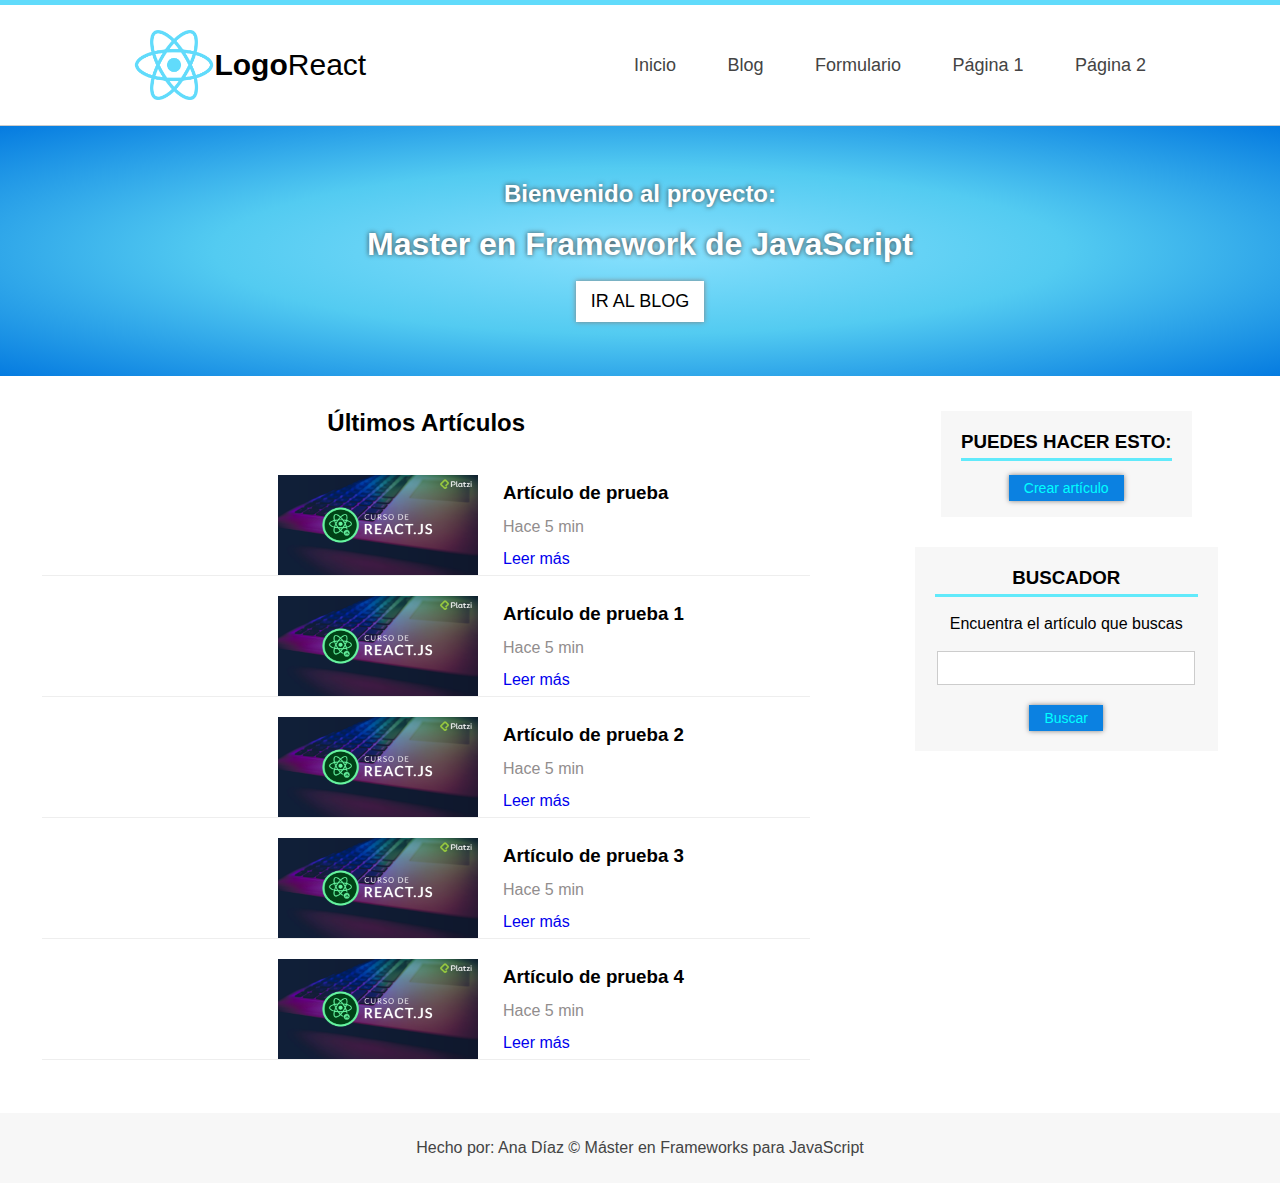
==== commit f436a3cc: "formulario" ====
--- a/index.html
+++ b/index.html
@@ -25,7 +25,7 @@
       <ul class="nav-list">
         <li><a href="index.html">Inicio</a></li>
         <li><a href="pages/blog.html">Blog</a></li>
-        <li><a href="#">Formulario</a></li>
+        <li><a href="pages/formulario.html">Formulario</a></li>
         <li><a href="#">Página 1</a></li>
         <li><a href="#">Página 2</a></li>
       </ul>
--- a/css/main.css
+++ b/css/main.css
@@ -6,7 +6,9 @@
   font-family: 'Segoe UI', Roboto, Oxygen, Ubuntu, Cantarell, 'Open Sans', 'Helvetica Neue', sans-serif;
   /*border: 1px solid red;*/
 }
-h1{font-size: 2em;}
+h1{
+  font-size: 2em;
+}
 @keyframes girar{
   from{
     transform: rotate(0deg);
@@ -72,7 +74,7 @@
     text-transform: uppercase;
     transition: 300ms all; 
   }
-  a.btn-header:hover{
+  .btn-header:hover{
     color: white;
     background: #444;
   }
@@ -158,15 +160,15 @@
         color: #444; /*la letra del boton cambia a blanco al posar el mouse en el boton*/
         background: white; /*el fondo del boton cambia a negro al posar el mouse en el boton*/
       }
-      input[type="text"]{
+      input[type="text"], textarea{
         width: 95%;
-        height: 26px;
+        min-height: 26px;
         border: 1px solid #ccc;
         padding: 3px;
         margin-bottom: 20px;
         transition: 300ms all;
       }
-        input[type="text"]:focus{
+        input[type="text"]:focus, textarea:focus{
           box-shadow: 0px 0px 5px #eee inset;
         }
 
@@ -188,6 +190,33 @@
   text-align: justify;
 }
 
+/*formulario.html*/
+.container-list-form{
+    display: flex;
+    flex-direction: column;
+    justify-content: center;
+    align-items: center;
+}
+.container-form{
+  width: 90%;
+}
+  .form-group{
+    margin: 15px 0px;
+    text-align: left;
+  }
+    .form-group label{
+      font-size: 17px;
+    }
+    .form-group textarea{
+      width: 95%;
+      min-width: 95%;
+      max-width: 95%;
+      height: 80px;
+      min-height: 80px;
+      max-height: 200px;
+    }
+
+
 /*PIE DE PAGINA*/
 #footer{
   display: flex;
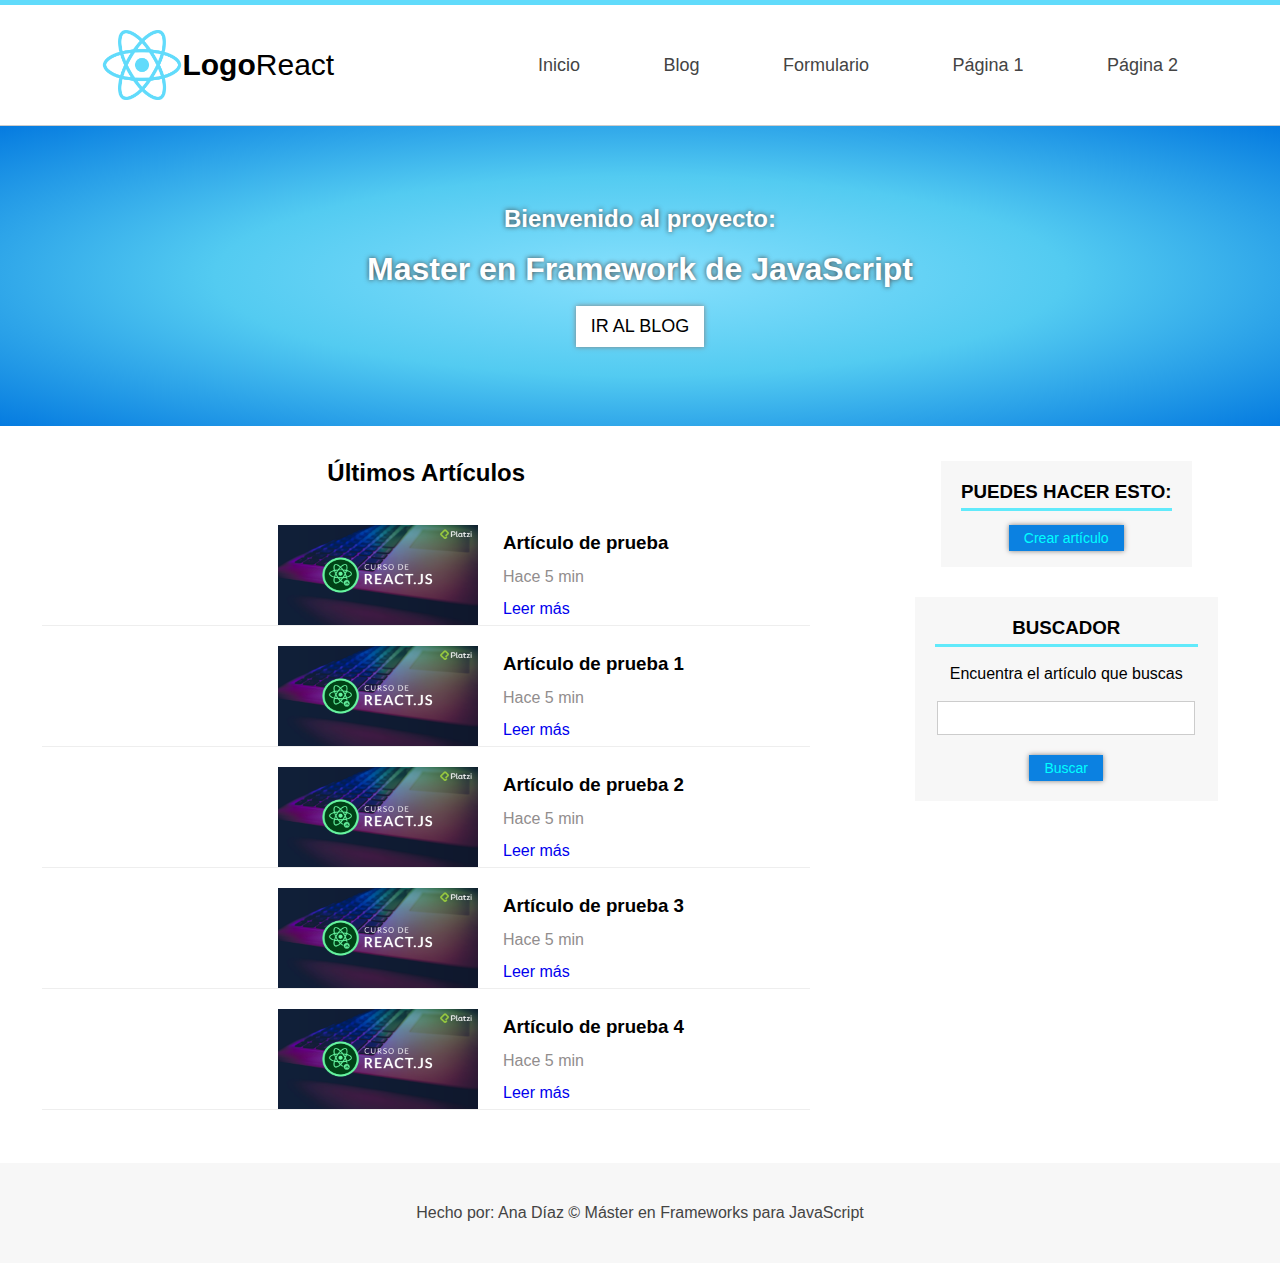
==== commit 6f992d36: "web page responsive" ====
--- a/index.html
+++ b/index.html
@@ -11,7 +11,7 @@
 <!--==================================================================-->
 <body>
   <!--Barra de Navegación-->
-  <nav id="nav-bar">
+  <nav id="navbar">
   
       <!--Logo-->
       <section class="logo">
--- a/css/main.css
+++ b/css/main.css
@@ -18,7 +18,7 @@
 }
 
 /*BARRA DE NAVEGACION*/
-#nav-bar{
+#navbar{
   display: flex;
   justify-content: space-around;
   align-items: center;
@@ -38,7 +38,7 @@
       font-size: 30px;
     }
   .nav-list{
-    width: 40%;
+    width: 50%;
     display: flex;
     justify-content: space-between;
   }
@@ -59,7 +59,8 @@
   flex-direction: column;
   align-items: center;
   justify-content: center;
-  height: 250px;
+  text-align: center;
+  height: 300px;
   background: radial-gradient(ellipse at center,  #87e0fd 0%,#53cbf1 47%,#057be0 100%);
   color: white;
   text-shadow: 0px 0px 5px #444;
@@ -201,7 +202,7 @@
   width: 90%;
 }
   .form-group{
-    margin: 15px 0px;
+    margin: 10px 0px;
     text-align: left;
   }
     .form-group label{
@@ -222,13 +223,75 @@
   display: flex;
   justify-content: center;
   align-items: center;
-  height: 70px;
+  text-align: center;
+  height: 100px;
   background-color: #f7f7f7;
   color: #444;
 }
 
 
-
-
-
-
+@media(max-width: 768px){
+  #navbar{
+    display: flex;
+    flex-direction: column;
+    align-items: center;
+    justify-content: center;
+    height: 120px;
+    border-top: 5px solid #61dbfb;
+    border-bottom: 1px solid#ccc;
+  }
+    .logo{
+      margin: 10px 0px;
+    }
+      .logo img{
+        margin-right: 5px;
+        height: 35px;
+        animation: girar infinite 3s linear;
+      }
+      .brand{
+        font-size: 25px;
+      }
+    .nav-list{
+      margin: 10px 0px;
+      width: 90%;
+      display: flex;
+      justify-content: space-between;
+    }
+      .nav-list li a{
+        font-size: 16px;
+      }
+  #container {
+    display: flex;
+    flex-direction: column;
+    align-items: center;
+  }
+    .container-list {
+      width: 80%;
+      padding: 40px 0px;
+    }
+}
+
+@media(max-width: 425px){
+  .container-list {
+    width: 85%;
+    padding: 25px 0px;
+}
+  .brand{
+    font-size: 20px;
+  }
+  .nav-list li a{
+    font-size: 12px;
+  }
+  .article-list {
+    display: flex;
+    flex-direction: column;
+  }
+  .article-text {
+    width: 80%;
+    text-align: center;
+  }
+}
+
+
+
+
